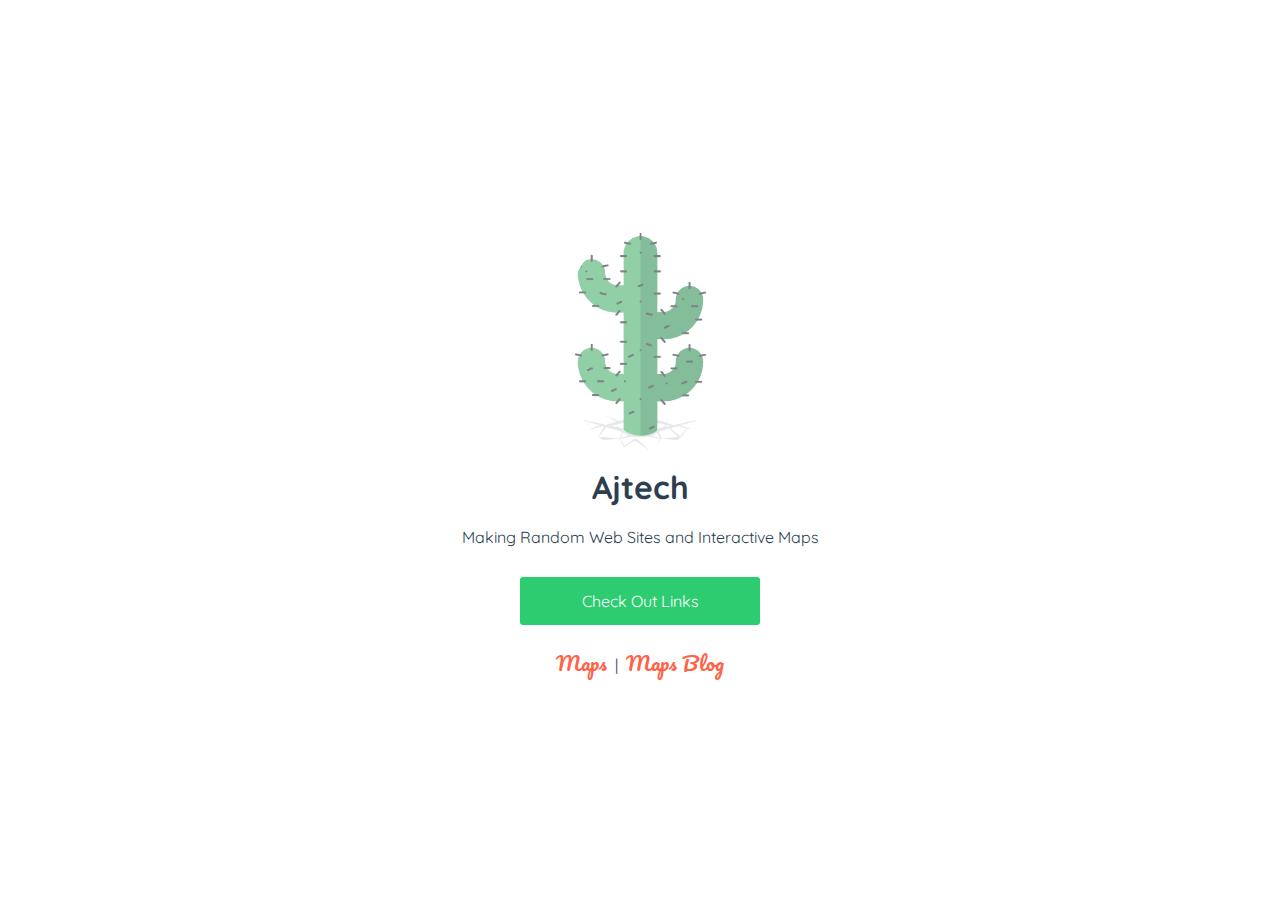
==== index.html @ 86de2989 "Update index.html" ====
<!DOCTYPE html>
<html>
  <head>

    <title>Ajtech</title>
    <link rel="stylesheet" type="text/CSS" href="stylesheet.css">

    <meta charset="UTF-8">
    <meta name="description" content="My Personal Website">
    <meta name="keywords" content="Portfolio,Web Design,Relevant Keywords">

    <link rel="icon" type="image/x-icon" href="favicon.ico">
    <link rel="icon" type="image/png" href="favicon.png">

    <meta name="viewport" content="width=device-width, initial-scale=0.8">

    <link href='http://fonts.googleapis.com/css?family=Quicksand:400,700|Pacifico' rel='stylesheet' type='text/css'>

  </head>
  <body>
   
    <div class="container">

      <img src="cactus.png"/>
      
      <h1>Ajtech</h1>
      
      <h2></h2>

      <p>Making Random Web Sites and Interactive Maps</p>

      <div class="available">Check Out Links</div>

      <ul>
        <li><a href="https://sites.google.com/view/westcoastparks/" title="West Coast Park Maps" target="_blank">Maps</a></li>
        |
        <li><a href="http://parksncaches.blogspot.com/" title="My Parks Blog" target="_blank">Maps Blog</a></li>
       
        
      </ul>

    </div>

  </body>
</html>
---- stylesheet.css ----
/* Resets */
html, body, ul, li, h1, h2, p {
  margin: 0;
  padding: 0;
}


/* Declares font family, text colour and adds a subtle pattern to the background */
body {
  font-family: 'Quicksand', sans-serif;
  color: #2c3e50;
  background-image: url('img/texture.png');
  -webkit-font-smoothing: antialiased;
}


/* Make container centered in page and center text inside <div> */
.container {
  position: absolute;
  top:50%;
  left:50%;
  width:400px;  
  margin: -220px 0 0 -200px;  
  text-align: center;
}


/* Makes image a circle and sizes it to 40% of the outside container */
.container img { 
  max-width: 40%;
  border-radius: 50%;
}


/* Clears bullet points and places <li> items next to each other instead of stacked on top and changes font */
li {
  display: inline;
  list-style: none;
  padding: 0 4px;
  font-family: 'Pacifico', monospace;
}


/* Remove default hyperlink styling, add our own colours and change font-size*/
a, a:visited {
  color:tomato;
  font-size: 20px;
  text-decoration: none;
}

/* This changes the link colour when someone hovers their mouse over it */
a:hover {
  color: darkred;
}

/* Style our header tags */
h1, h2 {
  font-weight: 700;
}

h1 {
  font-size: 32px;
  margin: 10px 0 0
}

h2 {
  font-size: 22px;
  color: #67809F;
}


/* Adds some space around our bio */
p {
  padding: 20px 0;
}


/* Style our 'available' and 'unavailable' classes */
.available, .unavailable {
  width: 60%;
  margin:10px auto 20px;
  border-radius: 3px;
  padding: 14px 0;
}

.available {
  color: #fff;
  background-color: #2ecc71;
}

.unavailable {
  color: #999;
  background-color: #eee;
}
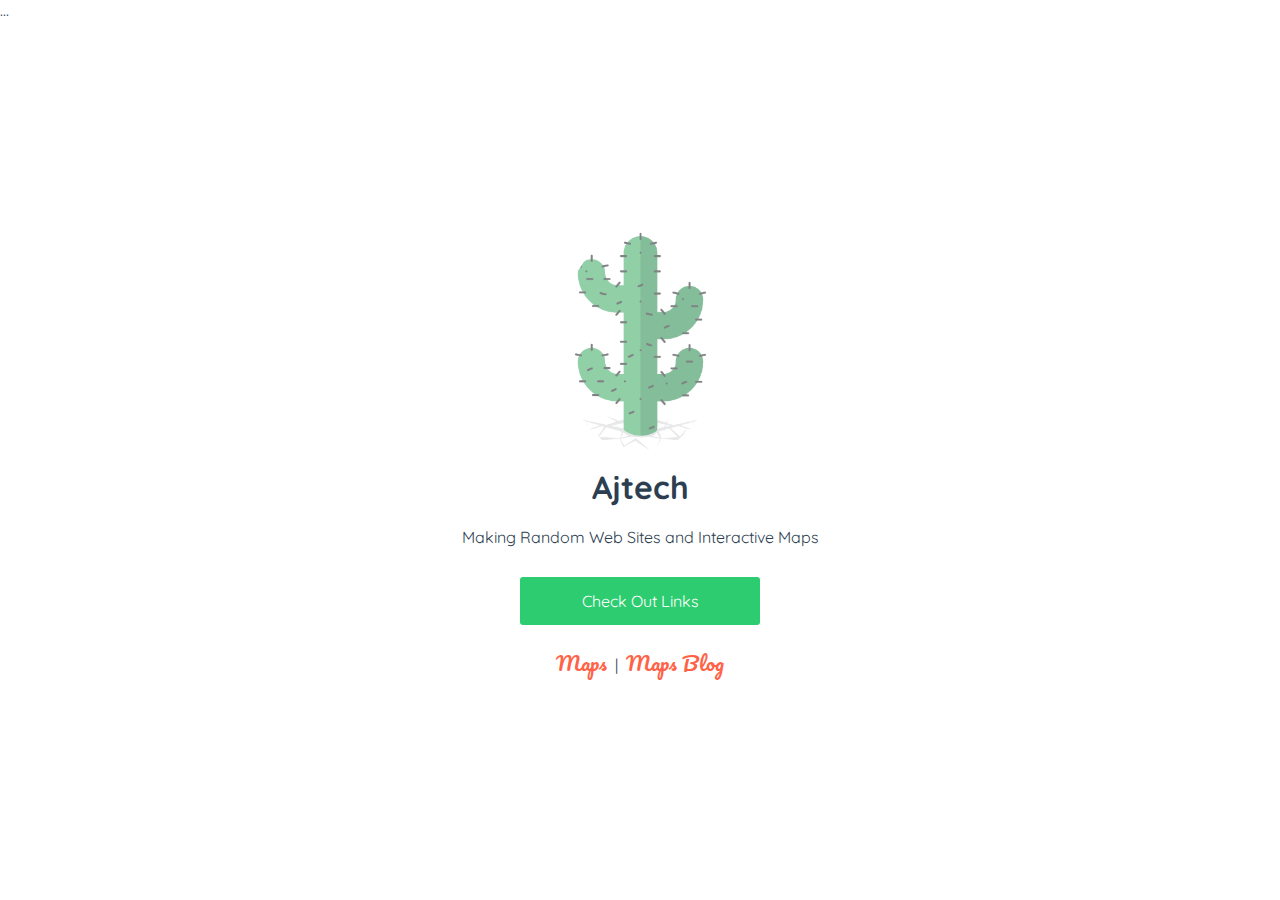
==== commit 59ccd4b6: "Update index.html" ====
--- a/index.html
+++ b/index.html
@@ -41,5 +41,9 @@
 
     </div>
 
+    <head>
+  <meta name="theme-color" content="#5bb758"/>
+  ...
+    
   </body>
 </html>
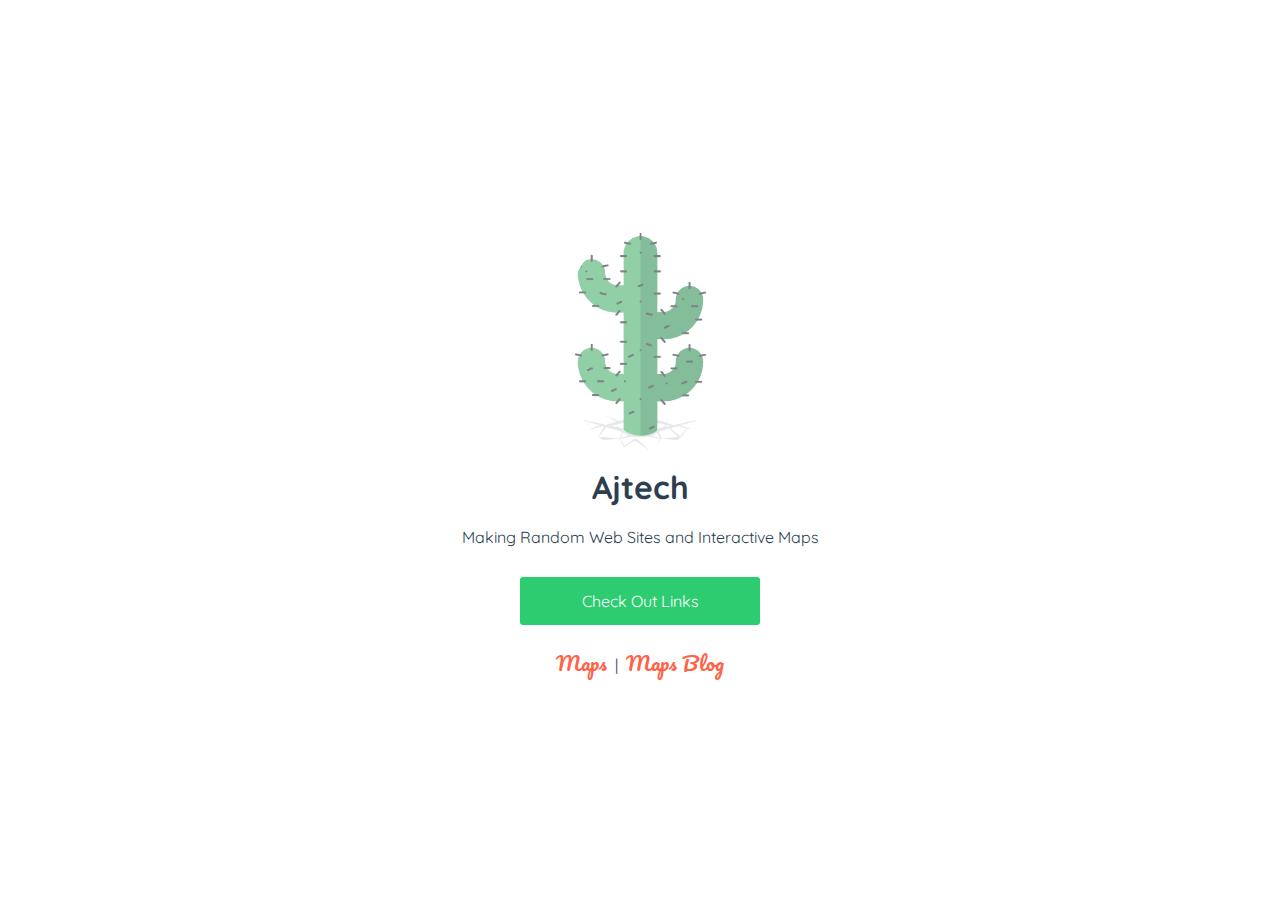
==== commit 9f5d97fa: "Update index.html" ====
--- a/index.html
+++ b/index.html
@@ -2,6 +2,7 @@
 <html>
   <head>
 
+  
     <title>Ajtech</title>
     <link rel="stylesheet" type="text/CSS" href="stylesheet.css">
 
@@ -43,7 +44,8 @@
 
     <head>
   <meta name="theme-color" content="#5bb758"/>
-  ...
+  
+      <!-- Go to www.addthis.com/dashboard to customize your tools --> <script type="text/javascript" src="//s7.addthis.com/js/300/addthis_widget.js#pubid=ra-582f4c0f8b1bec2f"></script>
     
   </body>
 </html>
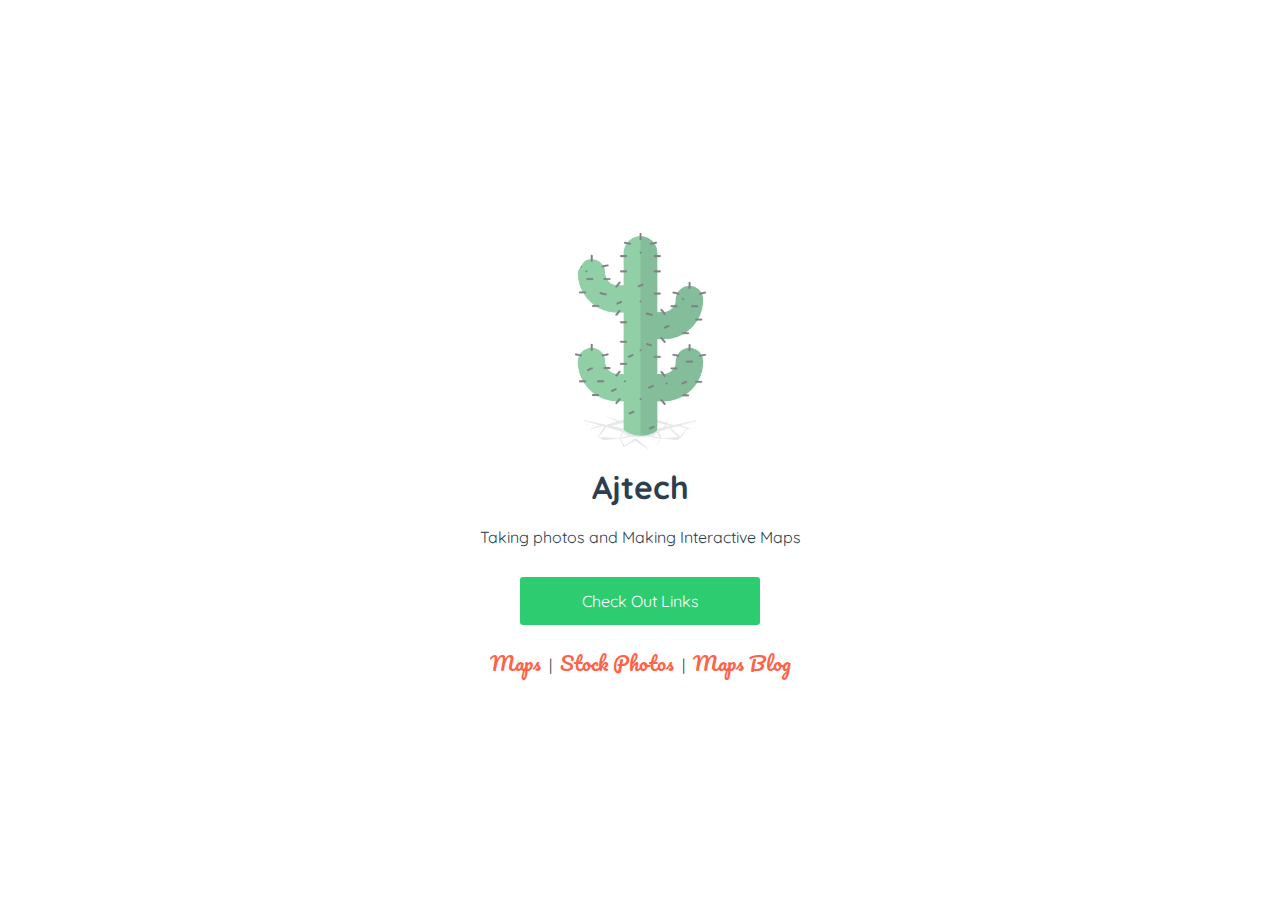
==== commit 8dfe5dc0: "Update index.html" ====
--- a/index.html
+++ b/index.html
@@ -28,12 +28,14 @@
       
       <h2></h2>
 
-      <p>Making Random Web Sites and Interactive Maps</p>
+      <p>Taking photos and Making Interactive Maps</p>
 
       <div class="available">Check Out Links</div>
 
       <ul>
         <li><a href="https://sites.google.com/view/westcoastparks/" title="West Coast Park Maps" target="_blank">Maps</a></li>
+        |
+        <li><a href="https://www.shutterstock.com/g/Alden+James" title="ShutterStock Portfolio " target="_blank">Stock Photos</a></li>
         |
         <li><a href="http://parksncaches.blogspot.com/" title="My Parks Blog" target="_blank">Maps Blog</a></li>
        
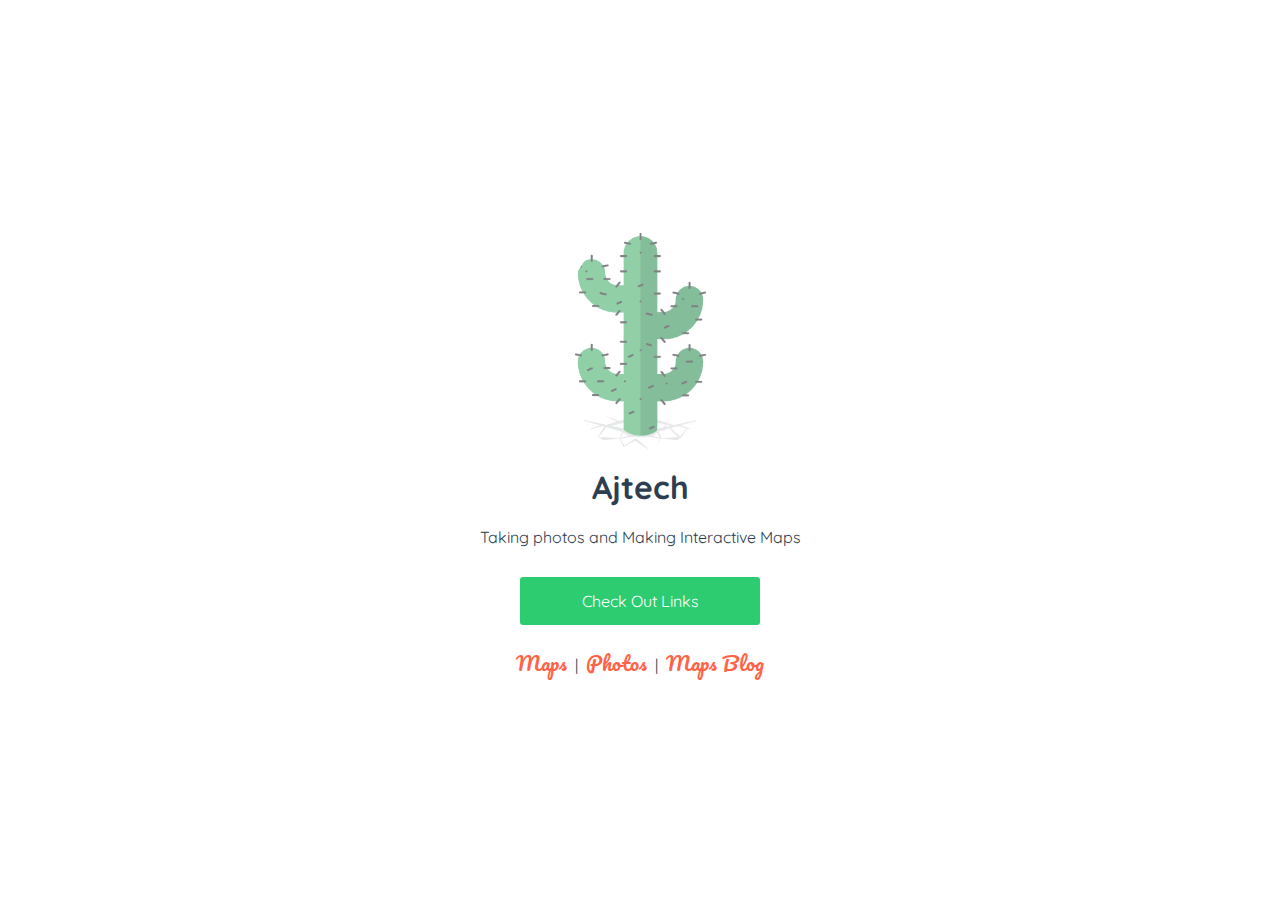
==== commit 96583454: "Update index.html" ====
--- a/index.html
+++ b/index.html
@@ -35,7 +35,7 @@
       <ul>
         <li><a href="https://sites.google.com/view/westcoastparks/" title="West Coast Park Maps" target="_blank">Maps</a></li>
         |
-        <li><a href="https://www.shutterstock.com/g/Alden+James" title="ShutterStock Portfolio " target="_blank">Stock Photos</a></li>
+        <li><a href="https://www.dropbox.com/s/s2o0jriaufb3jre/Alden%20Hughes%20AP%202-D%20Art%20and%20Design%20Portfolio.pdf?dl=0" title="Nature + Landscapes Portfolio " target="_blank">Photos</a></li>
         |
         <li><a href="http://parksncaches.blogspot.com/" title="My Parks Blog" target="_blank">Maps Blog</a></li>
        
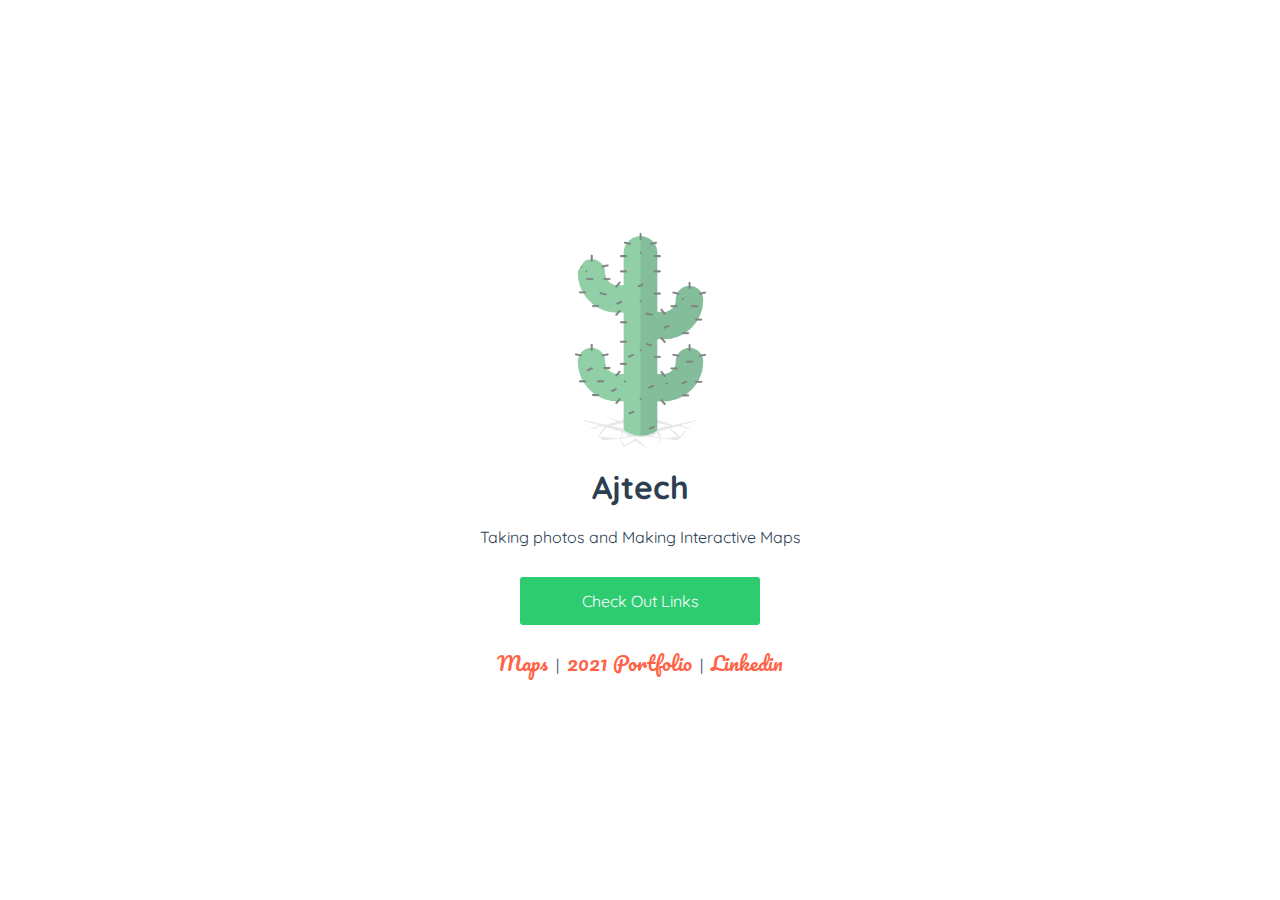
==== commit e6be0fd7: "Update index.html" ====
--- a/index.html
+++ b/index.html
@@ -35,9 +35,9 @@
       <ul>
         <li><a href="https://sites.google.com/view/westcoastparks/" title="West Coast Park Maps" target="_blank">Maps</a></li>
         |
-        <li><a href="https://www.dropbox.com/s/s2o0jriaufb3jre/Alden%20Hughes%20AP%202-D%20Art%20and%20Design%20Portfolio.pdf?dl=0" title="Nature + Landscapes Portfolio " target="_blank">Photos</a></li>
+        <li><a href="https://www.dropbox.com/s/s2o0jriaufb3jre/Alden%20Hughes%20AP%202-D%20Art%20and%20Design%20Portfolio.pdf?dl=0" title="Nature + Landscapes Portfolio " target="_blank">2021 Portfolio</a></li>
         |
-        <li><a href="http://parksncaches.blogspot.com/" title="My Parks Blog" target="_blank">Maps Blog</a></li>
+        <li><a href="https://www.linkedin.com/in/alden-hughes-327b75212/" title="My LinkedIn" target="_blank">Linkedin</a></li>
        
         
       </ul>
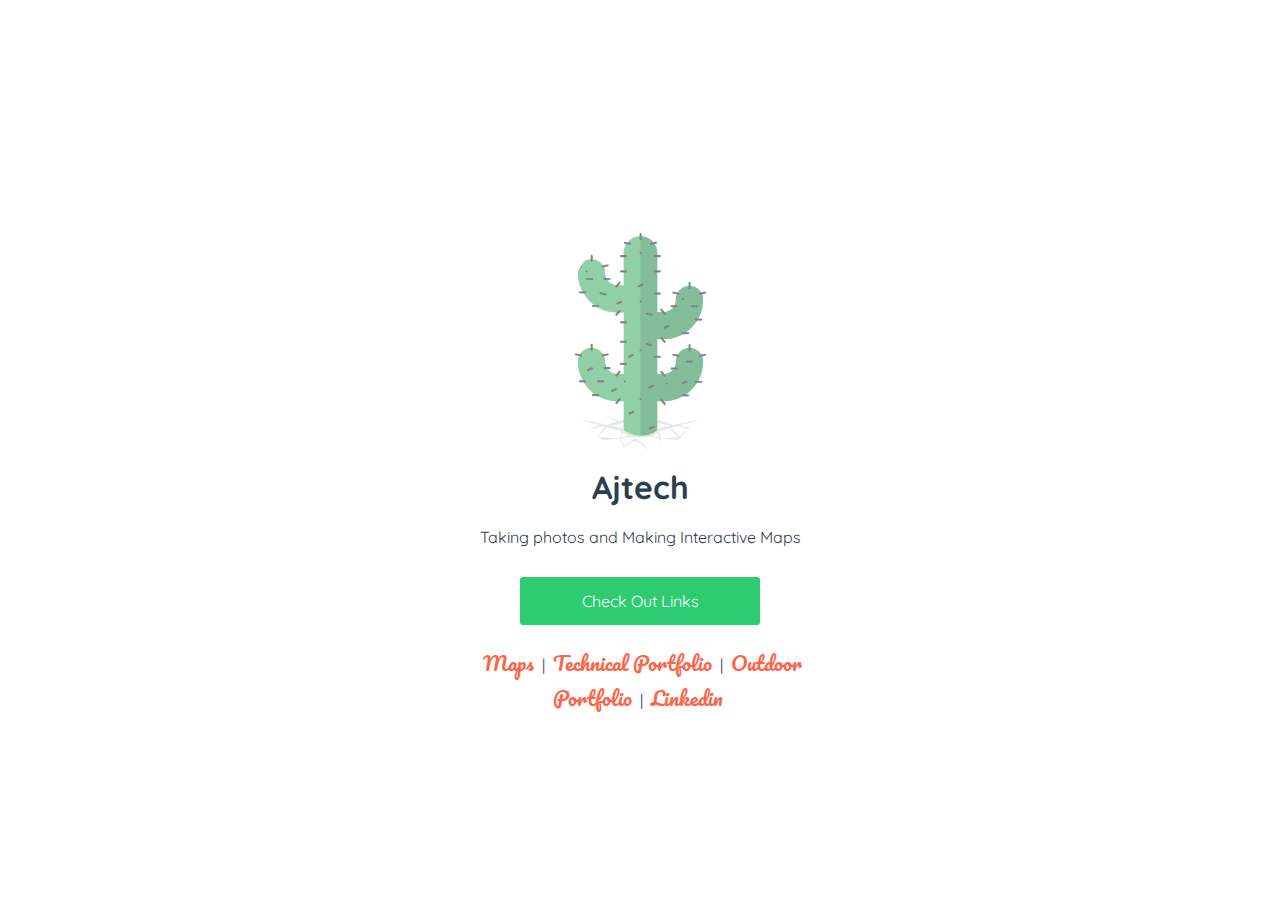
==== commit 42f4cf45: "Update index.html" ====
--- a/index.html
+++ b/index.html
@@ -35,9 +35,12 @@
       <ul>
         <li><a href="https://sites.google.com/view/westcoastparks/" title="West Coast Park Maps" target="_blank">Maps</a></li>
         |
-        <li><a href="https://www.dropbox.com/s/s2o0jriaufb3jre/Alden%20Hughes%20AP%202-D%20Art%20and%20Design%20Portfolio.pdf?dl=0" title="Nature + Landscapes Portfolio " target="_blank">2021 Portfolio</a></li>
+        <li><a href="https://www.dropbox.com/s/s2o0jriaufb3jre/Alden%20Hughes%20AP%202-D%20Art%20and%20Design%20Portfolio.pdf?dl=0" title="Nature + Landscapes Portfolio " target="_blank">Technical Portfolio</a></li>
+        |
+        <li><a href="https://drive.google.com/drive/folders/1_j3tWZNm6upDaY90BZGp_jr_BYvT9AI8" title="Outside Portfolio" target="_blank">Outdoor Portfolio</a></li>
         |
         <li><a href="https://www.linkedin.com/in/alden-hughes-327b75212/" title="My LinkedIn" target="_blank">Linkedin</a></li>
+        
        
         
       </ul>
